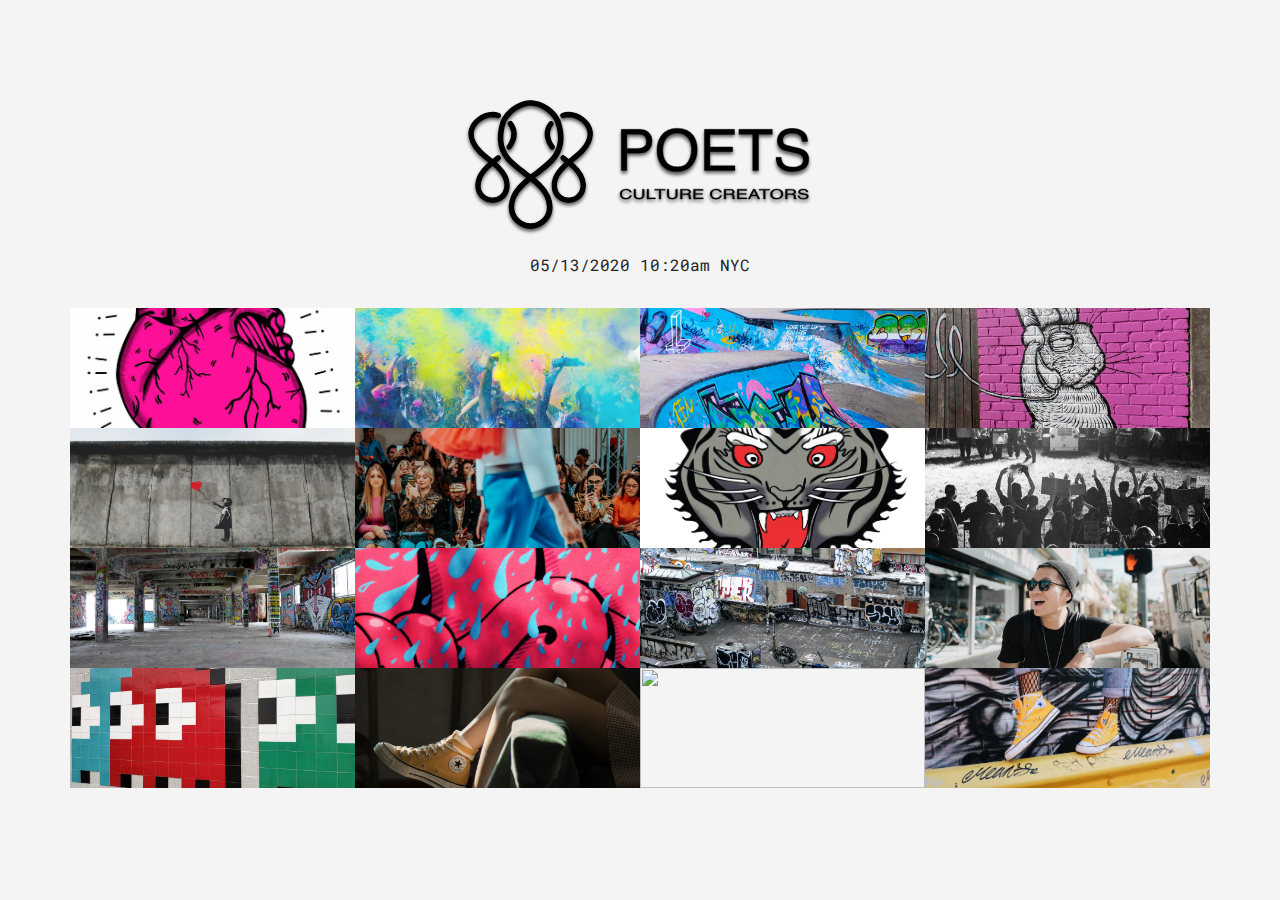
==== collection.html @ 9e2cb37d "culture and collections page setup, added the needed images" ====
<html lang="en">

<head>
  <meta charset="UTF-8">
  <meta name="viewport" content="width=device-width, initial-scale=1.0">
  <link rel="stylesheet" href="./css/bootstrap_4.1.css">
  <link rel="stylesheet" href="css/themify-icons.css">
  <link rel="stylesheet" href="https://fonts.googleapis.com/css2?family=Roboto&display=swap">
  <link rel="stylesheet" href="https://fonts.googleapis.com/css2?family=Roboto+Mono&display=swap">
  <link rel="stylesheet" href="./css/collection.css">
  <script src="https://code.jquery.com/jquery-3.3.1.slim.min.js" integrity="sha384-q8i/X+965DzO0rT7abK41JStQIAqVgRVzpbzo5smXKp4YfRvH+8abtTE1Pi6jizo" crossorigin="anonymous"></script>
  <script src="https://cdnjs.cloudflare.com/ajax/libs/popper.js/1.14.3/umd/popper.min.js" integrity="sha384-ZMP7rVo3mIykV+2+9J3UJ46jBk0WLaUAdn689aCwoqbBJiSnjAK/l8WvCWPIPm49" crossorigin="anonymous"></script>
  <script src="https://stackpath.bootstrapcdn.com/bootstrap/4.1.3/js/bootstrap.min.js" integrity="sha384-ChfqqxuZUCnJSK3+MXmPNIyE6ZbWh2IMqE241rYiqJxyMiZ6OW/JmZQ5stwEULTy" crossorigin="anonymous"></script>
  <title>Poets</title>
</head>

<body>
  <div class="container d-flex h-100">
    <div class="row justify-content-center align-self-center">
      <div class="header">
        <a><img class="navbar-logo" src="covers/poets-logo-text.svg" height="140" /></a>
        <a id="date">05/13/2020 10:20am NYC</a>
      </div>
      <div class="collections">
        <div class="row no-gutters">
          <div class="col-3">
            <img src="./images/collections/1.jpg" class="img-responsive">
          </div>
          <div class="col-3">
            <img src="./images/collections/2.jpg" class="img-responsive">
          </div>
          <div class="col-3">
            <img src="./images/collections/3.jpg" class="img-responsive">
          </div>
          <div class="col-3">
            <img src="./images/collections/4.jpg" class="img-responsive">
          </div>
          <div class="col-3">
            <img src="./images/collections/5.jfif" class="img-responsive">
          </div>
          <div class="col-3">
            <img src="./images/collections/6.jpg" class="img-responsive">
          </div>
          <div class="col-3">
            <img src="./images/collections/7.jpg" class="img-responsive">
          </div>
          <div class="col-3">
            <img src="./images/collections/8.jpg" class="img-responsive">
          </div>
          <div class="col-3">
            <img src="./images/collections/9.jpg" class="img-responsive">
          </div>
          <div class="col-3">
            <img src="./images/collections/10.jfif" class="img-responsive">
          </div>
          <div class="col-3">
            <img src="./images/collections/11.jpg" class="img-responsive">
          </div>
          <div class="col-3">
            <img src="./images/collections/12.jpg" class="img-responsive">
          </div>
          <div class="col-3">
            <img src="./images/collections/13.jpg" class="img-responsive">
          </div>
          <div class="col-3">
            <img src="./images/collections/14.jpg" class="img-responsive">
          </div>
          <div class="col-3">
            <img src="./images/collections/15.jpg" class="img-responsive">
          </div>
          <div class="col-3">
            <img src="./images/collections/16.jfif" class="img-responsive">
          </div>
        </div>
      </div>
    </div>
  </div>
</body>
  <script src="js/poets_coming_soon/jquery-1.11.1.min.js" type="text/javascript" charset="utf-8"></script>
  <script src="js/poets_coming_soon/classie.js" type="text/javascript" charset="utf-8"></script>
  <script src="js/poets_coming_soon/jquery.easing.1.3.js" type="text/javascript" charset="utf-8"></script>
  <script src="js/poets_coming_soon/jquery.cycle.min.js" type="text/javascript" charset="utf-8"></script>

  <script src="js/poets_coming_soon/svg.min.js" type="text/javascript" charset="utf-8"></script>
  <script src="js/poets_coming_soon/svg.easing.min.js" type="text/javascript" charset="utf-8"></script>
  <script src="js/poets_first_page/countdown.js" type="text/javascript" charset="utf-8"></script>
</html>
---- css/themify-icons.css ----
@font-face {
	font-family: 'themify';
	src:url('fonts/themify.eot?-fvbane');
	src:url('fonts/themify.eot?#iefix-fvbane') format('embedded-opentype'),
		url('fonts/themify.woff?-fvbane') format('woff'),
		url('fonts/themify.ttf?-fvbane') format('truetype'),
		url('fonts/themify.svg?-fvbane#themify') format('svg');
	font-weight: normal;
	font-style: normal;
}

[class^="ti-"], [class*=" ti-"] {
	font-family: 'themify';
	speak: none;
	font-style: normal;
	font-weight: normal;
	font-variant: normal;
	text-transform: none;
	line-height: 1;

	/* Better Font Rendering =========== */
	-webkit-font-smoothing: antialiased;
	-moz-osx-font-smoothing: grayscale;
}

.ti-wand:before {
	content: "\e600";
}
.ti-volume:before {
	content: "\e601";
}
.ti-user:before {
	content: "\e602";
}
.ti-unlock:before {
	content: "\e603";
}
.ti-unlink:before {
	content: "\e604";
}
.ti-trash:before {
	content: "\e605";
}
.ti-thought:before {
	content: "\e606";
}
.ti-target:before {
	content: "\e607";
}
.ti-tag:before {
	content: "\e608";
}
.ti-tablet:before {
	content: "\e609";
}
.ti-star:before {
	content: "\e60a";
}
.ti-spray:before {
	content: "\e60b";
}
.ti-signal:before {
	content: "\e60c";
}
.ti-shopping-cart:before {
	content: "\e60d";
}
.ti-shopping-cart-full:before {
	content: "\e60e";
}
.ti-settings:before {
	content: "\e60f";
}
.ti-search:before {
	content: "\e610";
}
.ti-zoom-in:before {
	content: "\e611";
}
.ti-zoom-out:before {
	content: "\e612";
}
.ti-cut:before {
	content: "\e613";
}
.ti-ruler:before {
	content: "\e614";
}
.ti-ruler-pencil:before {
	content: "\e615";
}
.ti-ruler-alt:before {
	content: "\e616";
}
.ti-bookmark:before {
	content: "\e617";
}
.ti-bookmark-alt:before {
	content: "\e618";
}
.ti-reload:before {
	content: "\e619";
}
.ti-plus:before {
	content: "\e61a";
}
.ti-pin:before {
	content: "\e61b";
}
.ti-pencil:before {
	content: "\e61c";
}
.ti-pencil-alt:before {
	content: "\e61d";
}
.ti-paint-roller:before {
	content: "\e61e";
}
.ti-paint-bucket:before {
	content: "\e61f";
}
.ti-na:before {
	content: "\e620";
}
.ti-mobile:before {
	content: "\e621";
}
.ti-minus:before {
	content: "\e622";
}
.ti-medall:before {
	content: "\e623";
}
.ti-medall-alt:before {
	content: "\e624";
}
.ti-marker:before {
	content: "\e625";
}
.ti-marker-alt:before {
	content: "\e626";
}
.ti-arrow-up:before {
	content: "\e627";
}
.ti-arrow-right:before {
	content: "\e628";
}
.ti-arrow-left:before {
	content: "\e629";
}
.ti-arrow-down:before {
	content: "\e62a";
}
.ti-lock:before {
	content: "\e62b";
}
.ti-location-arrow:before {
	content: "\e62c";
}
.ti-link:before {
	content: "\e62d";
}
.ti-layout:before {
	content: "\e62e";
}
.ti-layers:before {
	content: "\e62f";
}
.ti-layers-alt:before {
	content: "\e630";
}
.ti-key:before {
	content: "\e631";
}
.ti-import:before {
	content: "\e632";
}
.ti-image:before {
	content: "\e633";
}
.ti-heart:before {
	content: "\e634";
}
.ti-heart-broken:before {
	content: "\e635";
}
.ti-hand-stop:before {
	content: "\e636";
}
.ti-hand-open:before {
	content: "\e637";
}
.ti-hand-drag:before {
	content: "\e638";
}
.ti-folder:before {
	content: "\e639";
}
.ti-flag:before {
	content: "\e63a";
}
.ti-flag-alt:before {
	content: "\e63b";
}
.ti-flag-alt-2:before {
	content: "\e63c";
}
.ti-eye:before {
	content: "\e63d";
}
.ti-export:before {
	content: "\e63e";
}
.ti-exchange-vertical:before {
	content: "\e63f";
}
.ti-desktop:before {
	content: "\e640";
}
.ti-cup:before {
	content: "\e641";
}
.ti-crown:before {
	content: "\e642";
}
.ti-comments:before {
	content: "\e643";
}
.ti-comment:before {
	content: "\e644";
}
.ti-comment-alt:before {
	content: "\e645";
}
.ti-close:before {
	content: "\e646";
}
.ti-clip:before {
	content: "\e647";
}
.ti-angle-up:before {
	content: "\e648";
}
.ti-angle-right:before {
	content: "\e649";
}
.ti-angle-left:before {
	content: "\e64a";
}
.ti-angle-down:before {
	content: "\e64b";
}
.ti-check:before {
	content: "\e64c";
}
.ti-check-box:before {
	content: "\e64d";
}
.ti-camera:before {
	content: "\e64e";
}
.ti-announcement:before {
	content: "\e64f";
}
.ti-brush:before {
	content: "\e650";
}
.ti-briefcase:before {
	content: "\e651";
}
.ti-bolt:before {
	content: "\e652";
}
.ti-bolt-alt:before {
	content: "\e653";
}
.ti-blackboard:before {
	content: "\e654";
}
.ti-bag:before {
	content: "\e655";
}
.ti-move:before {
	content: "\e656";
}
.ti-arrows-vertical:before {
	content: "\e657";
}
.ti-arrows-horizontal:before {
	content: "\e658";
}
.ti-fullscreen:before {
	content: "\e659";
}
.ti-arrow-top-right:before {
	content: "\e65a";
}
.ti-arrow-top-left:before {
	content: "\e65b";
}
.ti-arrow-circle-up:before {
	content: "\e65c";
}
.ti-arrow-circle-right:before {
	content: "\e65d";
}
.ti-arrow-circle-left:before {
	content: "\e65e";
}
.ti-arrow-circle-down:before {
	content: "\e65f";
}
.ti-angle-double-up:before {
	content: "\e660";
}
.ti-angle-double-right:before {
	content: "\e661";
}
.ti-angle-double-left:before {
	content: "\e662";
}
.ti-angle-double-down:before {
	content: "\e663";
}
.ti-zip:before {
	content: "\e664";
}
.ti-world:before {
	content: "\e665";
}
.ti-wheelchair:before {
	content: "\e666";
}
.ti-view-list:before {
	content: "\e667";
}
.ti-view-list-alt:before {
	content: "\e668";
}
.ti-view-grid:before {
	content: "\e669";
}
.ti-uppercase:before {
	content: "\e66a";
}
.ti-upload:before {
	content: "\e66b";
}
.ti-underline:before {
	content: "\e66c";
}
.ti-truck:before {
	content: "\e66d";
}
.ti-timer:before {
	content: "\e66e";
}
.ti-ticket:before {
	content: "\e66f";
}
.ti-thumb-up:before {
	content: "\e670";
}
.ti-thumb-down:before {
	content: "\e671";
}
.ti-text:before {
	content: "\e672";
}
.ti-stats-up:before {
	content: "\e673";
}
.ti-stats-down:before {
	content: "\e674";
}
.ti-split-v:before {
	content: "\e675";
}
.ti-split-h:before {
	content: "\e676";
}
.ti-smallcap:before {
	content: "\e677";
}
.ti-shine:before {
	content: "\e678";
}
.ti-shift-right:before {
	content: "\e679";
}
.ti-shift-left:before {
	content: "\e67a";
}
.ti-shield:before {
	content: "\e67b";
}
.ti-notepad:before {
	content: "\e67c";
}
.ti-server:before {
	content: "\e67d";
}
.ti-quote-right:before {
	content: "\e67e";
}
.ti-quote-left:before {
	content: "\e67f";
}
.ti-pulse:before {
	content: "\e680";
}
.ti-printer:before {
	content: "\e681";
}
.ti-power-off:before {
	content: "\e682";
}
.ti-plug:before {
	content: "\e683";
}
.ti-pie-chart:before {
	content: "\e684";
}
.ti-paragraph:before {
	content: "\e685";
}
.ti-panel:before {
	content: "\e686";
}
.ti-package:before {
	content: "\e687";
}
.ti-music:before {
	content: "\e688";
}
.ti-music-alt:before {
	content: "\e689";
}
.ti-mouse:before {
	content: "\e68a";
}
.ti-mouse-alt:before {
	content: "\e68b";
}
.ti-money:before {
	content: "\e68c";
}
.ti-microphone:before {
	content: "\e68d";
}
.ti-menu:before {
	content: "\e68e";
}
.ti-menu-alt:before {
	content: "\e68f";
}
.ti-map:before {
	content: "\e690";
}
.ti-map-alt:before {
	content: "\e691";
}
.ti-loop:before {
	content: "\e692";
}
.ti-location-pin:before {
	content: "\e693";
}
.ti-list:before {
	content: "\e694";
}
.ti-light-bulb:before {
	content: "\e695";
}
.ti-Italic:before {
	content: "\e696";
}
.ti-info:before {
	content: "\e697";
}
.ti-infinite:before {
	content: "\e698";
}
.ti-id-badge:before {
	content: "\e699";
}
.ti-hummer:before {
	content: "\e69a";
}
.ti-home:before {
	content: "\e69b";
}
.ti-help:before {
	content: "\e69c";
}
.ti-headphone:before {
	content: "\e69d";
}
.ti-harddrives:before {
	content: "\e69e";
}
.ti-harddrive:before {
	content: "\e69f";
}
.ti-gift:before {
	content: "\e6a0";
}
.ti-game:before {
	content: "\e6a1";
}
.ti-filter:before {
	content: "\e6a2";
}
.ti-files:before {
	content: "\e6a3";
}
.ti-file:before {
	content: "\e6a4";
}
.ti-eraser:before {
	content: "\e6a5";
}
.ti-envelope:before {
	content: "\e6a6";
}
.ti-download:before {
	content: "\e6a7";
}
.ti-direction:before {
	content: "\e6a8";
}
.ti-direction-alt:before {
	content: "\e6a9";
}
.ti-dashboard:before {
	content: "\e6aa";
}
.ti-control-stop:before {
	content: "\e6ab";
}
.ti-control-shuffle:before {
	content: "\e6ac";
}
.ti-control-play:before {
	content: "\e6ad";
}
.ti-control-pause:before {
	content: "\e6ae";
}
.ti-control-forward:before {
	content: "\e6af";
}
.ti-control-backward:before {
	content: "\e6b0";
}
.ti-cloud:before {
	content: "\e6b1";
}
.ti-cloud-up:before {
	content: "\e6b2";
}
.ti-cloud-down:before {
	content: "\e6b3";
}
.ti-clipboard:before {
	content: "\e6b4";
}
.ti-car:before {
	content: "\e6b5";
}
.ti-calendar:before {
	content: "\e6b6";
}
.ti-book:before {
	content: "\e6b7";
}
.ti-bell:before {
	content: "\e6b8";
}
.ti-basketball:before {
	content: "\e6b9";
}
.ti-bar-chart:before {
	content: "\e6ba";
}
.ti-bar-chart-alt:before {
	content: "\e6bb";
}
.ti-back-right:before {
	content: "\e6bc";
}
.ti-back-left:before {
	content: "\e6bd";
}
.ti-arrows-corner:before {
	content: "\e6be";
}
.ti-archive:before {
	content: "\e6bf";
}
.ti-anchor:before {
	content: "\e6c0";
}
.ti-align-right:before {
	content: "\e6c1";
}
.ti-align-left:before {
	content: "\e6c2";
}
.ti-align-justify:before {
	content: "\e6c3";
}
.ti-align-center:before {
	content: "\e6c4";
}
.ti-alert:before {
	content: "\e6c5";
}
.ti-alarm-clock:before {
	content: "\e6c6";
}
.ti-agenda:before {
	content: "\e6c7";
}
.ti-write:before {
	content: "\e6c8";
}
.ti-window:before {
	content: "\e6c9";
}
.ti-widgetized:before {
	content: "\e6ca";
}
.ti-widget:before {
	content: "\e6cb";
}
.ti-widget-alt:before {
	content: "\e6cc";
}
.ti-wallet:before {
	content: "\e6cd";
}
.ti-video-clapper:before {
	content: "\e6ce";
}
.ti-video-camera:before {
	content: "\e6cf";
}
.ti-vector:before {
	content: "\e6d0";
}
.ti-themify-logo:before {
	content: "\e6d1";
}
.ti-themify-favicon:before {
	content: "\e6d2";
}
.ti-themify-favicon-alt:before {
	content: "\e6d3";
}
.ti-support:before {
	content: "\e6d4";
}
.ti-stamp:before {
	content: "\e6d5";
}
.ti-split-v-alt:before {
	content: "\e6d6";
}
.ti-slice:before {
	content: "\e6d7";
}
.ti-shortcode:before {
	content: "\e6d8";
}
.ti-shift-right-alt:before {
	content: "\e6d9";
}
.ti-shift-left-alt:before {
	content: "\e6da";
}
.ti-ruler-alt-2:before {
	content: "\e6db";
}
.ti-receipt:before {
	content: "\e6dc";
}
.ti-pin2:before {
	content: "\e6dd";
}
.ti-pin-alt:before {
	content: "\e6de";
}
.ti-pencil-alt2:before {
	content: "\e6df";
}
.ti-palette:before {
	content: "\e6e0";
}
.ti-more:before {
	content: "\e6e1";
}
.ti-more-alt:before {
	content: "\e6e2";
}
.ti-microphone-alt:before {
	content: "\e6e3";
}
.ti-magnet:before {
	content: "\e6e4";
}
.ti-line-double:before {
	content: "\e6e5";
}
.ti-line-dotted:before {
	content: "\e6e6";
}
.ti-line-dashed:before {
	content: "\e6e7";
}
.ti-layout-width-full:before {
	content: "\e6e8";
}
.ti-layout-width-default:before {
	content: "\e6e9";
}
.ti-layout-width-default-alt:before {
	content: "\e6ea";
}
.ti-layout-tab:before {
	content: "\e6eb";
}
.ti-layout-tab-window:before {
	content: "\e6ec";
}
.ti-layout-tab-v:before {
	content: "\e6ed";
}
.ti-layout-tab-min:before {
	content: "\e6ee";
}
.ti-layout-slider:before {
	content: "\e6ef";
}
.ti-layout-slider-alt:before {
	content: "\e6f0";
}
.ti-layout-sidebar-right:before {
	content: "\e6f1";
}
.ti-layout-sidebar-none:before {
	content: "\e6f2";
}
.ti-layout-sidebar-left:before {
	content: "\e6f3";
}
.ti-layout-placeholder:before {
	content: "\e6f4";
}
.ti-layout-menu:before {
	content: "\e6f5";
}
.ti-layout-menu-v:before {
	content: "\e6f6";
}
.ti-layout-menu-separated:before {
	content: "\e6f7";
}
.ti-layout-menu-full:before {
	content: "\e6f8";
}
.ti-layout-media-right-alt:before {
	content: "\e6f9";
}
.ti-layout-media-right:before {
	content: "\e6fa";
}
.ti-layout-media-overlay:before {
	content: "\e6fb";
}
.ti-layout-media-overlay-alt:before {
	content: "\e6fc";
}
.ti-layout-media-overlay-alt-2:before {
	content: "\e6fd";
}
.ti-layout-media-left-alt:before {
	content: "\e6fe";
}
.ti-layout-media-left:before {
	content: "\e6ff";
}
.ti-layout-media-center-alt:before {
	content: "\e700";
}
.ti-layout-media-center:before {
	content: "\e701";
}
.ti-layout-list-thumb:before {
	content: "\e702";
}
.ti-layout-list-thumb-alt:before {
	content: "\e703";
}
.ti-layout-list-post:before {
	content: "\e704";
}
.ti-layout-list-large-image:before {
	content: "\e705";
}
.ti-layout-line-solid:before {
	content: "\e706";
}
.ti-layout-grid4:before {
	content: "\e707";
}
.ti-layout-grid3:before {
	content: "\e708";
}
.ti-layout-grid2:before {
	content: "\e709";
}
.ti-layout-grid2-thumb:before {
	content: "\e70a";
}
.ti-layout-cta-right:before {
	content: "\e70b";
}
.ti-layout-cta-left:before {
	content: "\e70c";
}
.ti-layout-cta-center:before {
	content: "\e70d";
}
.ti-layout-cta-btn-right:before {
	content: "\e70e";
}
.ti-layout-cta-btn-left:before {
	content: "\e70f";
}
.ti-layout-column4:before {
	content: "\e710";
}
.ti-layout-column3:before {
	content: "\e711";
}
.ti-layout-column2:before {
	content: "\e712";
}
.ti-layout-accordion-separated:before {
	content: "\e713";
}
.ti-layout-accordion-merged:before {
	content: "\e714";
}
.ti-layout-accordion-list:before {
	content: "\e715";
}
.ti-ink-pen:before {
	content: "\e716";
}
.ti-info-alt:before {
	content: "\e717";
}
.ti-help-alt:before {
	content: "\e718";
}
.ti-headphone-alt:before {
	content: "\e719";
}
.ti-hand-point-up:before {
	content: "\e71a";
}
.ti-hand-point-right:before {
	content: "\e71b";
}
.ti-hand-point-left:before {
	content: "\e71c";
}
.ti-hand-point-down:before {
	content: "\e71d";
}
.ti-gallery:before {
	content: "\e71e";
}
.ti-face-smile:before {
	content: "\e71f";
}
.ti-face-sad:before {
	content: "\e720";
}
.ti-credit-card:before {
	content: "\e721";
}
.ti-control-skip-forward:before {
	content: "\e722";
}
.ti-control-skip-backward:before {
	content: "\e723";
}
.ti-control-record:before {
	content: "\e724";
}
.ti-control-eject:before {
	content: "\e725";
}
.ti-comments-smiley:before {
	content: "\e726";
}
.ti-brush-alt:before {
	content: "\e727";
}
.ti-youtube:before {
	content: "\e728";
}
.ti-vimeo:before {
	content: "\e729";
}
.ti-twitter:before {
	content: "\e72a";
}
.ti-time:before {
	content: "\e72b";
}
.ti-tumblr:before {
	content: "\e72c";
}
.ti-skype:before {
	content: "\e72d";
}
.ti-share:before {
	content: "\e72e";
}
.ti-share-alt:before {
	content: "\e72f";
}
.ti-rocket:before {
	content: "\e730";
}
.ti-pinterest:before {
	content: "\e731";
}
.ti-new-window:before {
	content: "\e732";
}
.ti-microsoft:before {
	content: "\e733";
}
.ti-list-ol:before {
	content: "\e734";
}
.ti-linkedin:before {
	content: "\e735";
}
.ti-layout-sidebar-2:before {
	content: "\e736";
}
.ti-layout-grid4-alt:before {
	content: "\e737";
}
.ti-layout-grid3-alt:before {
	content: "\e738";
}
.ti-layout-grid2-alt:before {
	content: "\e739";
}
.ti-layout-column4-alt:before {
	content: "\e73a";
}
.ti-layout-column3-alt:before {
	content: "\e73b";
}
.ti-layout-column2-alt:before {
	content: "\e73c";
}
.ti-instagram:before {
	content: "\e73d";
}
.ti-google:before {
	content: "\e73e";
}
.ti-github:before {
	content: "\e73f";
}
.ti-flickr:before {
	content: "\e740";
}
.ti-facebook:before {
	content: "\e741";
}
.ti-dropbox:before {
	content: "\e742";
}
.ti-dribbble:before {
	content: "\e743";
}
.ti-apple:before {
	content: "\e744";
}
.ti-android:before {
	content: "\e745";
}
.ti-save:before {
	content: "\e746";
}
.ti-save-alt:before {
	content: "\e747";
}
.ti-yahoo:before {
	content: "\e748";
}
.ti-wordpress:before {
	content: "\e749";
}
.ti-vimeo-alt:before {
	content: "\e74a";
}
.ti-twitter-alt:before {
	content: "\e74b";
}
.ti-tumblr-alt:before {
	content: "\e74c";
}
.ti-trello:before {
	content: "\e74d";
}
.ti-stack-overflow:before {
	content: "\e74e";
}
.ti-soundcloud:before {
	content: "\e74f";
}
.ti-sharethis:before {
	content: "\e750";
}
.ti-sharethis-alt:before {
	content: "\e751";
}
.ti-reddit:before {
	content: "\e752";
}
.ti-pinterest-alt:before {
	content: "\e753";
}
.ti-microsoft-alt:before {
	content: "\e754";
}
.ti-linux:before {
	content: "\e755";
}
.ti-jsfiddle:before {
	content: "\e756";
}
.ti-joomla:before {
	content: "\e757";
}
.ti-html5:before {
	content: "\e758";
}
.ti-flickr-alt:before {
	content: "\e759";
}
.ti-email:before {
	content: "\e75a";
}
.ti-drupal:before {
	content: "\e75b";
}
.ti-dropbox-alt:before {
	content: "\e75c";
}
.ti-css3:before {
	content: "\e75d";
}
.ti-rss:before {
	content: "\e75e";
}
.ti-rss-alt:before {
	content: "\e75f";
}
---- css/collection.css ----
*{box-sizing:border-box;margin:0;padding:0}body{margin:16px;line-height:1.6;font-family:"Roboto",sans-serif;background:#f4f4f4;font-family:"Roboto Mono"}#date{font-size:16px;margin:15px}.header{display:flex;flex-direction:column;align-items:center;justify-content:center}.collections{margin:15px 0 15px 0}.img-responsive{width:100%;height:120px;object-fit:cover}
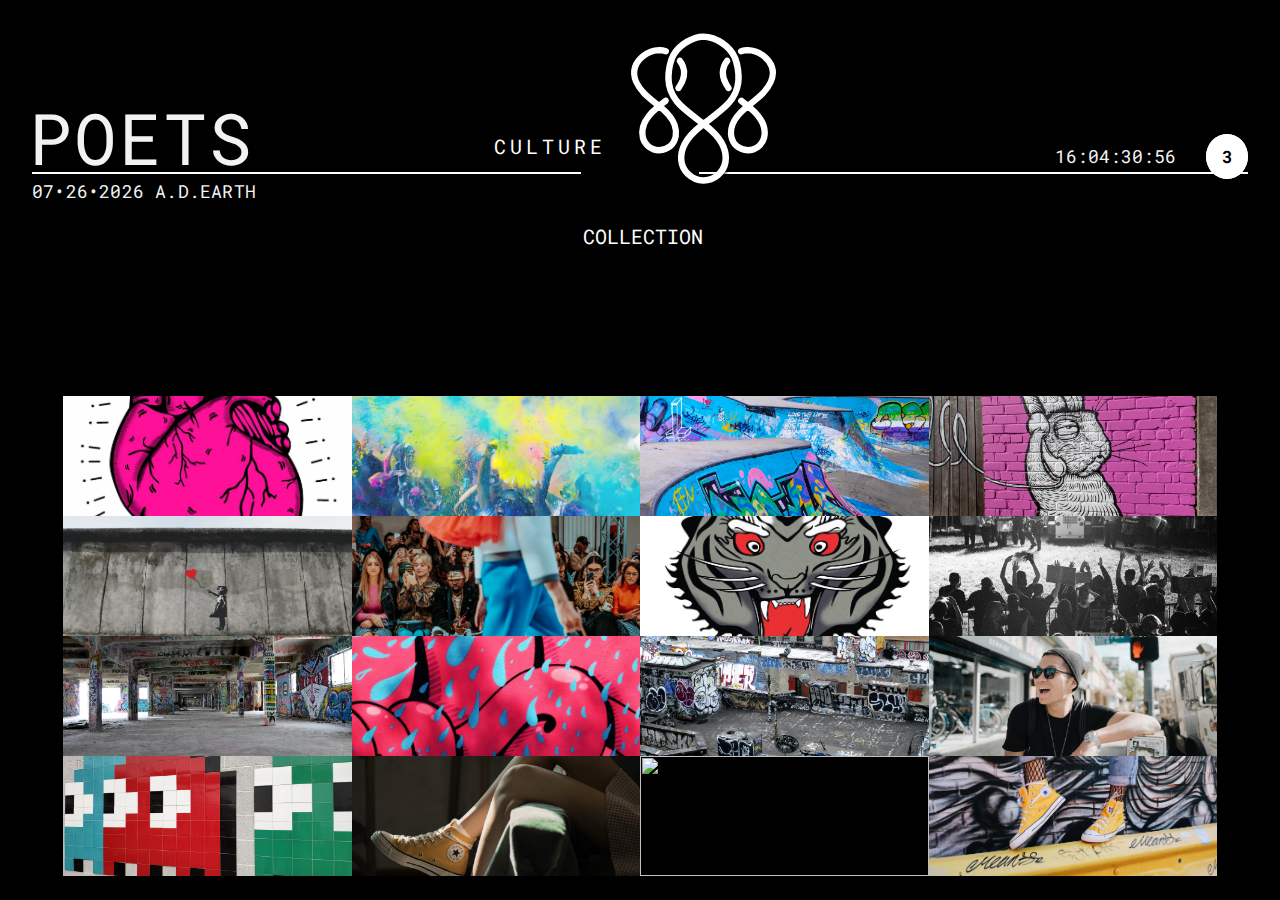
==== commit 76cb121c: "Small screen responsiveness" ====
--- a/collection.html
+++ b/collection.html
@@ -14,13 +14,34 @@
   <title>Poets</title>
 </head>
 
-<body>
+<body onload="initClock()">
+  <div class="nav-container">
+    <div class="topnav">
+      <div>
+        <a>POETS</a>
+        <a id="date_text"></a>
+      </div>
+      <div>
+        <a href="/culture.html">CULTURE</a>
+        <a><img class="navbar-logo" src="covers/poets-logo-nav.svg" height="160" /></a>
+        <a href="/collection.html">COLLECTION</a>
+      </div>
+      <div>
+        <a id="clock_text">12:00:00.00</a>
+        <a id="cart">
+          <span>3</span>
+        </a>
+      </div>
+    </div>
+    <div class="tempnav1">
+      <hr class="temphr1">
+    </div>
+    <div class="tempnav2">
+      <hr class="temphr2">
+    </div>
+  </div>
   <div class="container d-flex h-100">
     <div class="row justify-content-center align-self-center">
-      <div class="header">
-        <a><img class="navbar-logo" src="covers/poets-logo-text.svg" height="140" /></a>
-        <a id="date">05/13/2020 10:20am NYC</a>
-      </div>
       <div class="collections">
         <div class="row no-gutters">
           <div class="col-3">
@@ -83,5 +104,5 @@
 
   <script src="js/poets_coming_soon/svg.min.js" type="text/javascript" charset="utf-8"></script>
   <script src="js/poets_coming_soon/svg.easing.min.js" type="text/javascript" charset="utf-8"></script>
-  <script src="js/poets_first_page/countdown.js" type="text/javascript" charset="utf-8"></script>
+  <script src="js/poets_collections/countdown.js" type="text/javascript" charset="utf-8"></script>
 </html>--- a/css/collection.css
+++ b/css/collection.css
@@ -1 +1 @@
-*{box-sizing:border-box;margin:0;padding:0}body{margin:16px;line-height:1.6;font-family:"Roboto",sans-serif;background:#f4f4f4;font-family:"Roboto Mono"}#date{font-size:16px;margin:15px}.header{display:flex;flex-direction:column;align-items:center;justify-content:center}.collections{margin:15px 0 15px 0}.img-responsive{width:100%;height:120px;object-fit:cover}
+*{box-sizing:border-box;margin:0;padding:0}body{margin:6px 14px;line-height:1.6;font-family:"Roboto",sans-serif;background:#000;font-family:"Roboto Mono"}.nav-container{display:flex;justify-content:center}.tempnav1{background-color:transparent;overflow:hidden;position:absolute;padding-top:150px;z-index:1;width:95%}.tempnav1 .temphr1{width:45%;border:1.5px solid #fff}.tempnav2{background-color:transparent;overflow:hidden;position:absolute;padding-top:150px;z-index:1;width:95%}.tempnav2 .temphr2{width:45%;float:right;border:1.5px solid #fff}.topnav{background-color:transparent;overflow:hidden;position:absolute;display:flex;align-items:center;z-index:10;width:95%}.topnav .icon{display:none}.topnav div{float:left;display:block;color:#f2f2f2;text-align:center;padding:25px 0 10px 0;text-decoration:none;font-size:17px}.topnav div div:hover{background-color:#ddd;color:black}.topnav div:nth-child(1){flex:1;display:flex;flex-direction:column;text-align:left}.topnav div:nth-child(1) a:nth-child(1){font-size:70.5px;margin-left:-3px;letter-spacing:2;line-height:1;text-shadow:0px 3px 3px rgba(0,0,0,0.7)}.topnav div:nth-child(1) a:nth-child(2){font-size:18px;line-height:2;letter-spacing:0.2px;font-family:"Roboto Mono";text-shadow:0px 3px 3px rgba(0,0,0,0.7)}.topnav div:nth-child(2){flex:1;justify-content:center;margin-left:5px;text-align:center}.topnav div:nth-child(2) a:nth-child(1){font-size:20px;vertical-align:bottom;line-height:4.5;letter-spacing:4;color:#fff;text-decoration:none;text-shadow:0px 3px 3px rgba(0,0,0,0.7)}.topnav div:nth-child(2) a:nth-child(2){padding:10}.topnav div:nth-child(2) a:nth-child(3){font-size:20px;vertical-align:bottom;line-height:4.5;color:#fff;text-decoration:none;text-shadow:0px 3px 3px rgba(0,0,0,0.7)}.topnav div:nth-child(3){flex:1;text-align:right}.topnav div:nth-child(3) a:nth-child(1){font-size:18px;font-family:"Roboto Mono";text-shadow:0px 3px 3px rgba(0,0,0,0.7)}.topnav div:nth-child(3) #cart{padding:10px;margin-left:20px;border:1.5px solid #fff;border-radius:50%;background:#fff;cursor:pointer}.topnav div:nth-child(3) #cart span{color:#000;font-weight:bold;padding:5px 5px}.topnav div:nth-child(3) #cart:hover{background:transparent;transition:0.5s}.topnav div:nth-child(3) #cart:hover span{color:#fff}.container{padding-left:8px;padding-right:8px}.collections{margin:380px 0 8px 0}.img-responsive{width:100%;height:120px;object-fit:cover}@media only screen and (max-width: 450px){.tempnav1{padding-top:32px;width:95%}.tempnav1 .temphr1{width:43%;border:1px solid #fff}.tempnav2{padding-top:32px;z-index:1;width:95%}.tempnav2 .temphr2{width:43%;border:1px solid #fff}.topnav .navbar-logo{height:50}.topnav div{padding:0;font-size:9px}.topnav div:nth-child(1) a:nth-child(1){font-size:24.5px;margin-left:-2px}.topnav div:nth-child(1) a:nth-child(2){font-size:6px}.topnav div:nth-child(2){margin-left:0;margin-top:2px;flex:none}.topnav div:nth-child(2) a:nth-child(1){font-size:6px;letter-spacing:1.5}.topnav div:nth-child(2) a:nth-child(3){font-size:6px}.topnav div:nth-child(3) a:nth-child(1){font-size:6px}.topnav div:nth-child(3) #cart{padding:3px;margin-left:0}.topnav div:nth-child(3) #cart span{padding:3px 3px}.collections{margin:80px 0 8px 0}}
